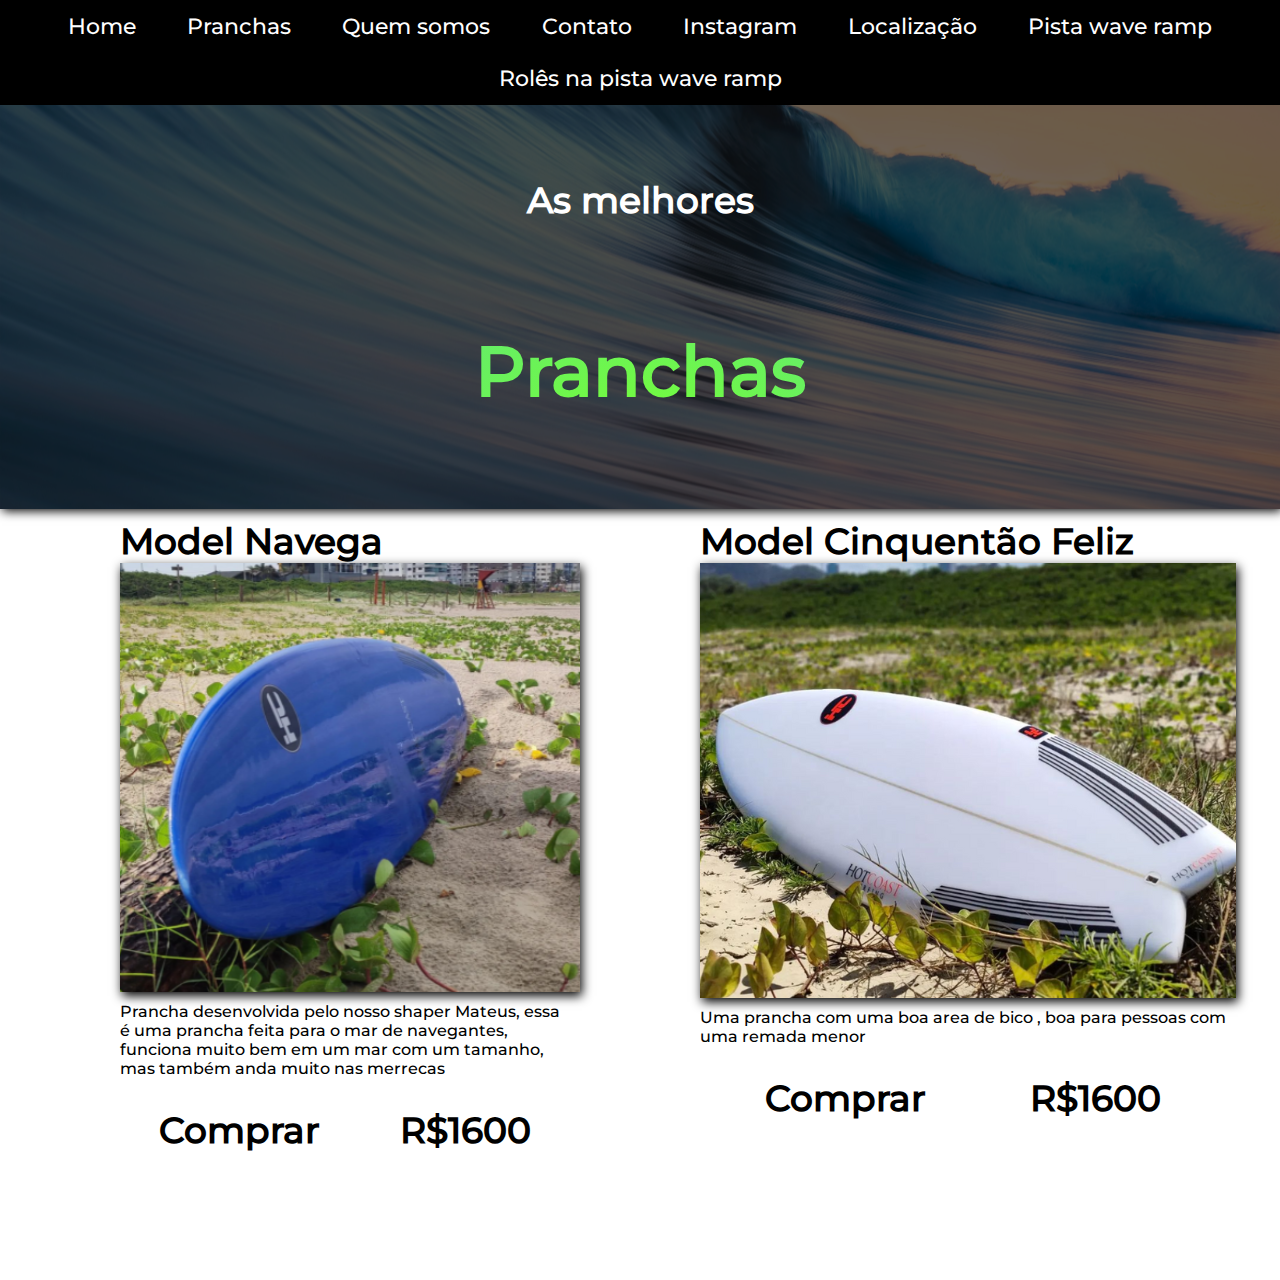
==== surfe/paginas/pranchas.html @ 6f07a898 "27/05 10:56" ====
<!DOCTYPE html>
<html lang="en">

<head>
    <meta charset="UTF-8">
    <meta http-equiv="X-UA-Compatible" content="IE=edge">
    <meta name="viewport" content="width=device-width, initial-scale=1.0">
    <link rel="stylesheet" type="text/css" href="../paginas/style.css">
    <title>Pranchas | Hot Coast Surfing</title>
    <style>
        .subbanner1 {
            padding: 2%;
        }
    </style>
</head>

<body>
    <div class="header">
        <div class="conteudo">
            <a href="index.html" class="botao1">Home</a>
            <a href="pranchas.html" class="botao1">Pranchas</a>
            <a href="quemsomos.html" class="botao1">Quem somos</a>
            <a href="contato.html" class="botao1">Contato</a>
            <a href="instagram.html" class="botao1">Instagram</a>
            <a href="localizacao.html" class="botao1">Localização</a>
            <a href="pista.html" class="botao1">Pista wave ramp</a>
            <a href="roles.html" class="botao1">Rolês na pista wave ramp</a>
        </div>
    </div>
    <div class="banner fundo2">
        <div class="subbanner1">
            <p class="pequeno">Hot Coast Surfing</p>
            <p class="pequeno">As melhores</p>
            <p class="gradiente">Pranchas</p>
        </div>
    </div>
    <div class="itens">
        <div class="cartao">
            <div class="subcartao">
                <h1 class="pequeno">Model Navega</h1>
            </div>
            <img src="../imagens/modelnavega.png">
            <div class="subcartao">
                <p class="texto1">Prancha desenvolvida pelo nosso shaper Mateus, essa é uma prancha feita para o mar de navegantes, funciona muito bem em um mar com um tamanho, mas também anda muito nas merrecas</p>
                <p class="negrito1 comprar pequeno">Comprar</p>
                <p class="negrito1 pequeno">R$1600</p>
            </div>
        </div>
        <div class="cartao">
            <div class="subcartao">
                <h1 class="pequeno">Model Cinquentão Feliz</h1>
            </div>
            <img src="../imagens/modelcinquentao.PNG">
            <div class="subcartao">
                <p class="texto1">Uma prancha com uma boa area de bico , boa para pessoas com uma remada menor</p>
                <p class="negrito1 comprar pequeno">Comprar</p>
                <p class="negrito1 pequeno">R$1600</p>
            </div>
        </div>
    </div>
</body>

</html>
---- surfe/paginas/style.css ----
body {
    margin: 0;
}

* {
    box-sizing: border-box;
}

@font-face {
    font-family: "Montserrat";
    src: url(../Montserrat/Montserrat-VariableFont_wght.ttf);
    font-weight: 500;
}

a {
    text-decoration: none;
    color: white;
}

.header {
    top: 0;
    background-color: rgb(0, 0, 0);
    display: flex;
    flex-flow: wrap row;
    position: fixed;
    width: 100%;
    font-family: montserrat;
}

.conteudo {
    background-color: rgba(0, 255, 255, 0);
    display: flex;
    font-size: 22px;
    width: 100%;
    flex-flow: row wrap;
    justify-content: center;
}

.botao1 {
    background-color: rgba(255, 145, 0, 0);
    padding: 1%;
    padding-inline: 2%;
}

.botao1:hover {
    background-color: rgb(19, 19, 19);
    text-decoration-line: underline;
    text-underline-offset: 2px;
    text-decoration-thickness: 1px;
}

.fundo1 {
    background-image: url(../imagens/fundo1.jpg);
}

.fundo2 {
    background-image: url(../imagens/fundo2.jpg);
}

.fundo3 {
    background-image: url(../imagens/fundo3.jpg);
}

.fundo4 {
    background-image: url(../imagens/fundo4.jpg);
}

.fundo5 {
    background-image: url(../imagens/mateusinhoo.jpg);
}

.fundo6 {
    background-image: url(../imagens/fundo6.jpg);
}

.fundo7 {
    background-image: url(../imagens/fundo7.jpg);
}

.fundo8 {
    background-image: url(../imagens/roles.png);
}

.banner {
    background-position: center;
    background-size: cover;
    display: flex;
    flex-flow: column wrap;
    justify-content: flex-start;
    align-items: center;
    align-content: center;
    font-family: Montserrat;
    box-shadow: 2px 2px 10px black;
}

.subbanner1 {
    display: flex;
    flex-flow: column wrap;
    background-color: rgba(0, 0, 0, 0.575);
    text-align: center;
    font-size: 70px;
    color: rgb(255, 255, 255);
    font-weight: 800;
    width: 100%;
}

.gradiente {
    background: radial-gradient( hsl(100 100% 60%), hsl(200 100% 60%)) fixed;
    -webkit-background-clip: text;
    background-clip: text;
    -webkit-text-fill-color: transparent;
}

.gradiente2 {
    background: radial-gradient( rgb(51, 156, 255), rgb(180, 51, 255)) fixed;
    -webkit-background-clip: text;
    background-clip: text;
    -webkit-text-fill-color: transparent;
}

.gradiente3 {
    background: radial-gradient( rgb(255, 51, 102), rgb(255, 224, 51)) fixed;
    -webkit-background-clip: text;
    background-clip: text;
    -webkit-text-fill-color: transparent;
}

.pequeno {
    font-size: 36px;
    font-family: montserrat;
}

.subbanner2 {
    background-color: rgba(0, 0, 0, 0.575);
    display: flex;
    flex-flow: row wrap;
    justify-content: center;
    gap: 5%;
    color: white;
    width: 100%;
    font-size: 30px;
}

.itens {
    display: flex;
    justify-content: space-evenly;
    flex-flow: row wrap;
    background-color: rgba(250, 235, 215, 0);
    align-items: baseline;
}

.cartao {
    display: flex;
    flex-flow: column wrap;
    justify-content: space-evenly;
    max-width: 460px;
    margin-bottom: 10%;
    background-color: rgba(175, 0, 0, 0);
}

.cartao img {
    box-shadow: 2px 4px 10px black;
}

.subcartao {
    display: flex;
    flex-flow: wrap row;
    justify-content: space-evenly;
    gap: 30px;
    font-family: montserrat;
    background-color: rgba(0, 255, 255, 0);
    margin-top: 10px;
}

.subcartao h1 {
    width: 100%;
    background-color: rgba(60, 255, 0, 0);
    align-self: flex-end;
    margin: 0;
}

.subcartao p {
    max-width: 100%;
    padding-inline-end: 10px;
    margin-bottom: 0;
    margin-top: 0;
    background-color: rgba(127, 255, 212, 0);
}

.comprar:hover {
    cursor: pointer;
    text-decoration-line: underline;
}

.negrito1 {
    font-weight: bold;
}
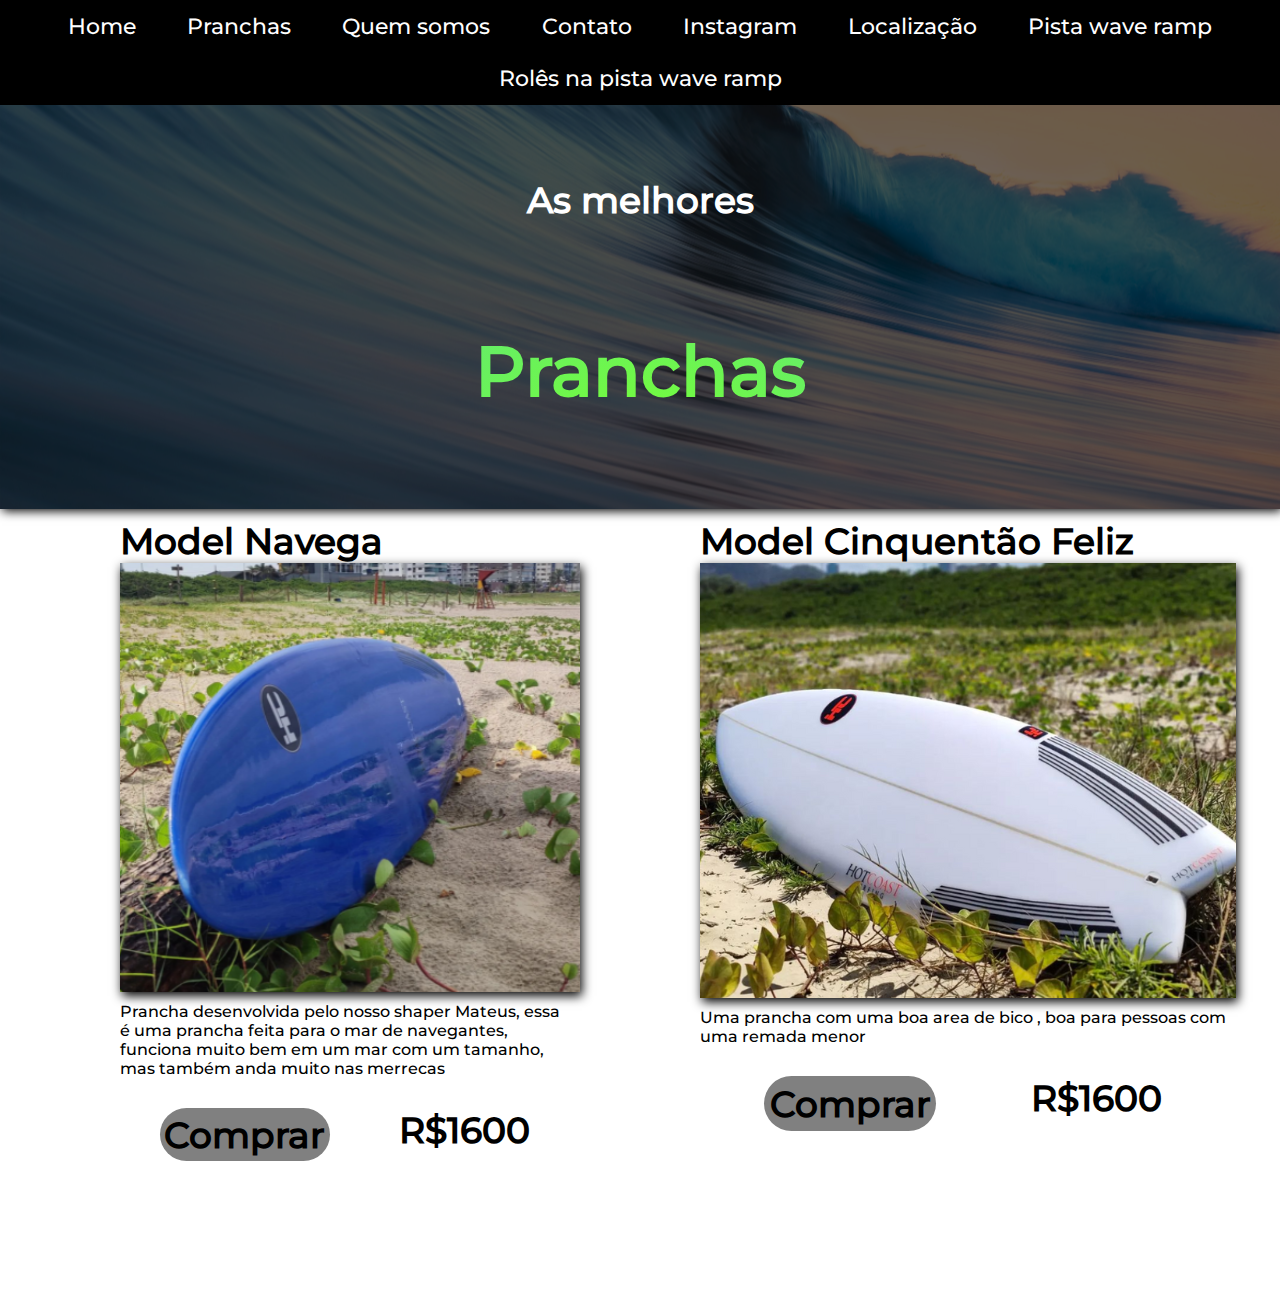
==== commit 10cf7263: "Update pranchas.html" ====
--- a/surfe/paginas/pranchas.html
+++ b/surfe/paginas/pranchas.html
@@ -42,7 +42,7 @@
             <img src="../imagens/modelnavega.png">
             <div class="subcartao">
                 <p class="texto1">Prancha desenvolvida pelo nosso shaper Mateus, essa é uma prancha feita para o mar de navegantes, funciona muito bem em um mar com um tamanho, mas também anda muito nas merrecas</p>
-                <p class="negrito1 comprar pequeno">Comprar</p>
+                <p class="negrito1 comprar pequeno" style="background-color: gray; border-radius: 100px; padding: 1%;">Comprar</p>
                 <p class="negrito1 pequeno">R$1600</p>
             </div>
         </div>
@@ -53,11 +53,11 @@
             <img src="../imagens/modelcinquentao.PNG">
             <div class="subcartao">
                 <p class="texto1">Uma prancha com uma boa area de bico , boa para pessoas com uma remada menor</p>
-                <p class="negrito1 comprar pequeno">Comprar</p>
+                <p class="negrito1 comprar pequeno" style="background-color: gray; border-radius: 100px; padding: 1%;">Comprar</p>
                 <p class="negrito1 pequeno">R$1600</p>
             </div>
         </div>
     </div>
 </body>
 
-</html>+</html>
